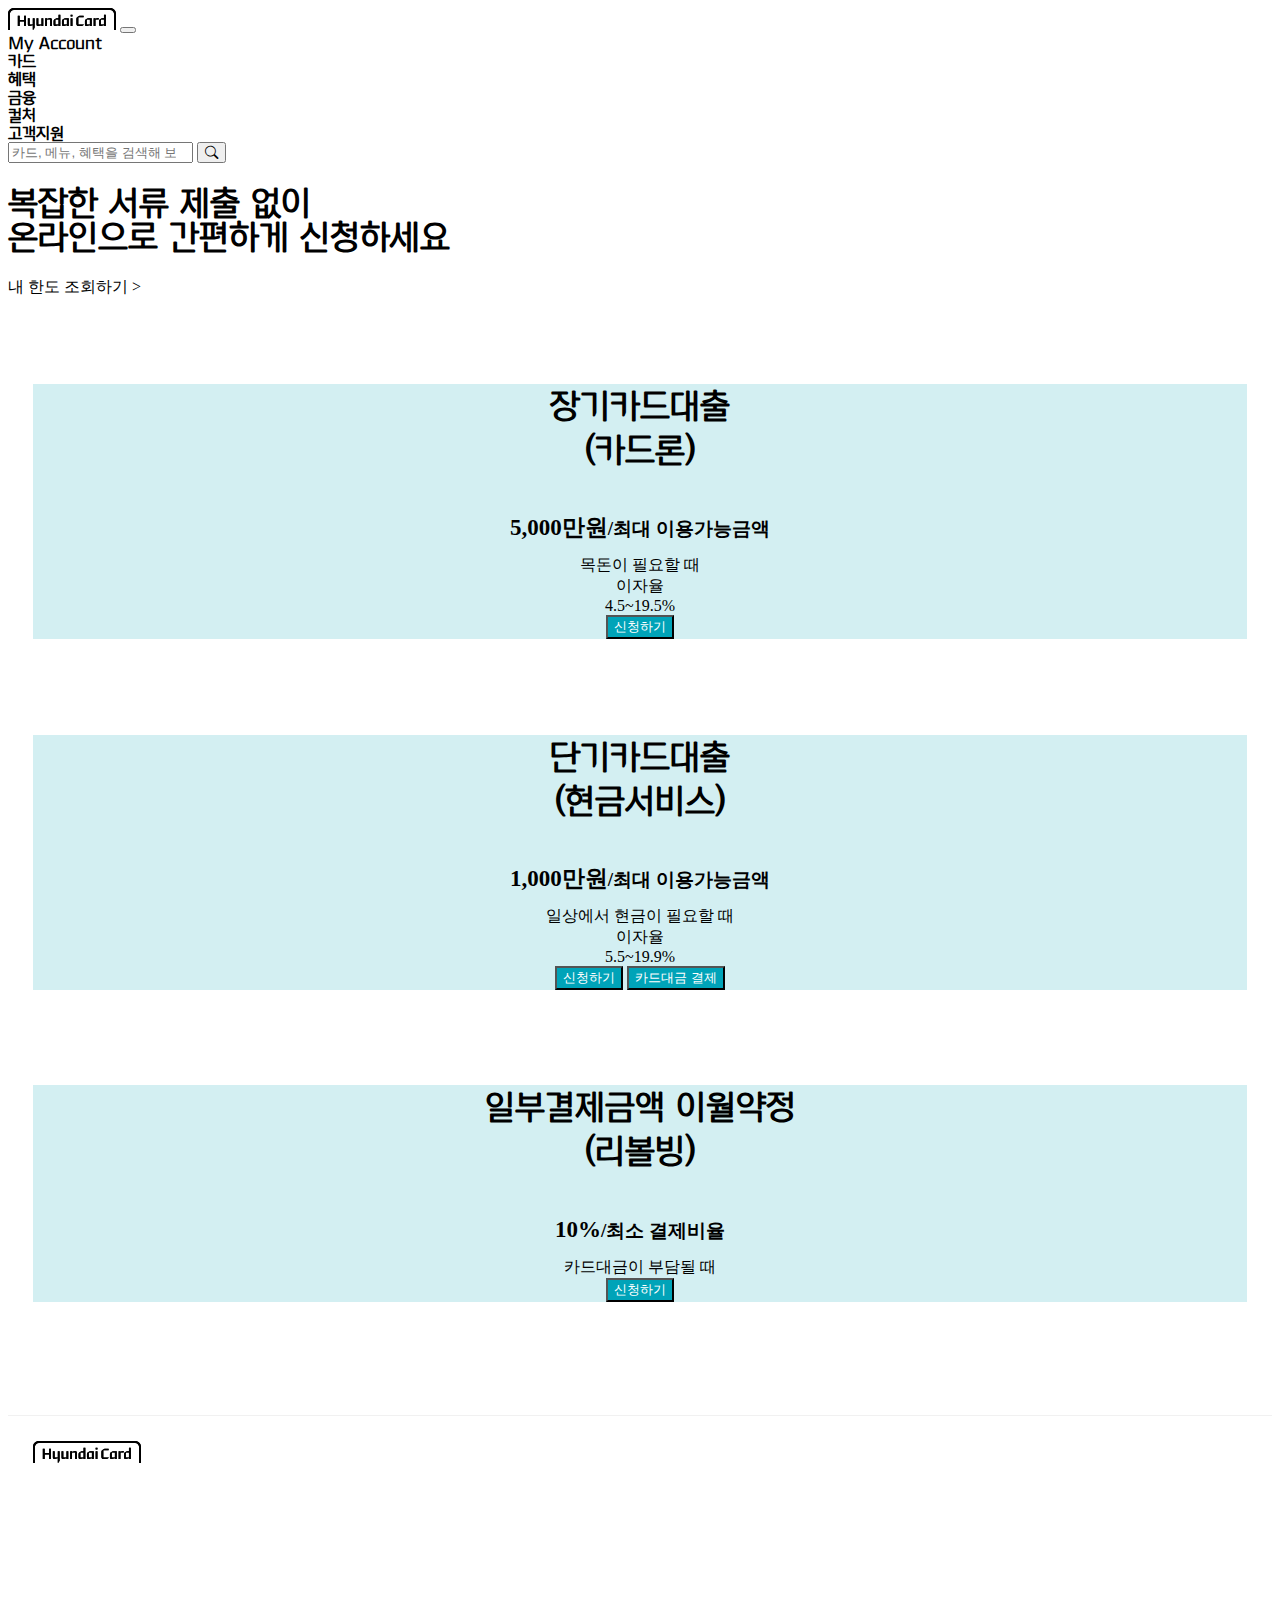
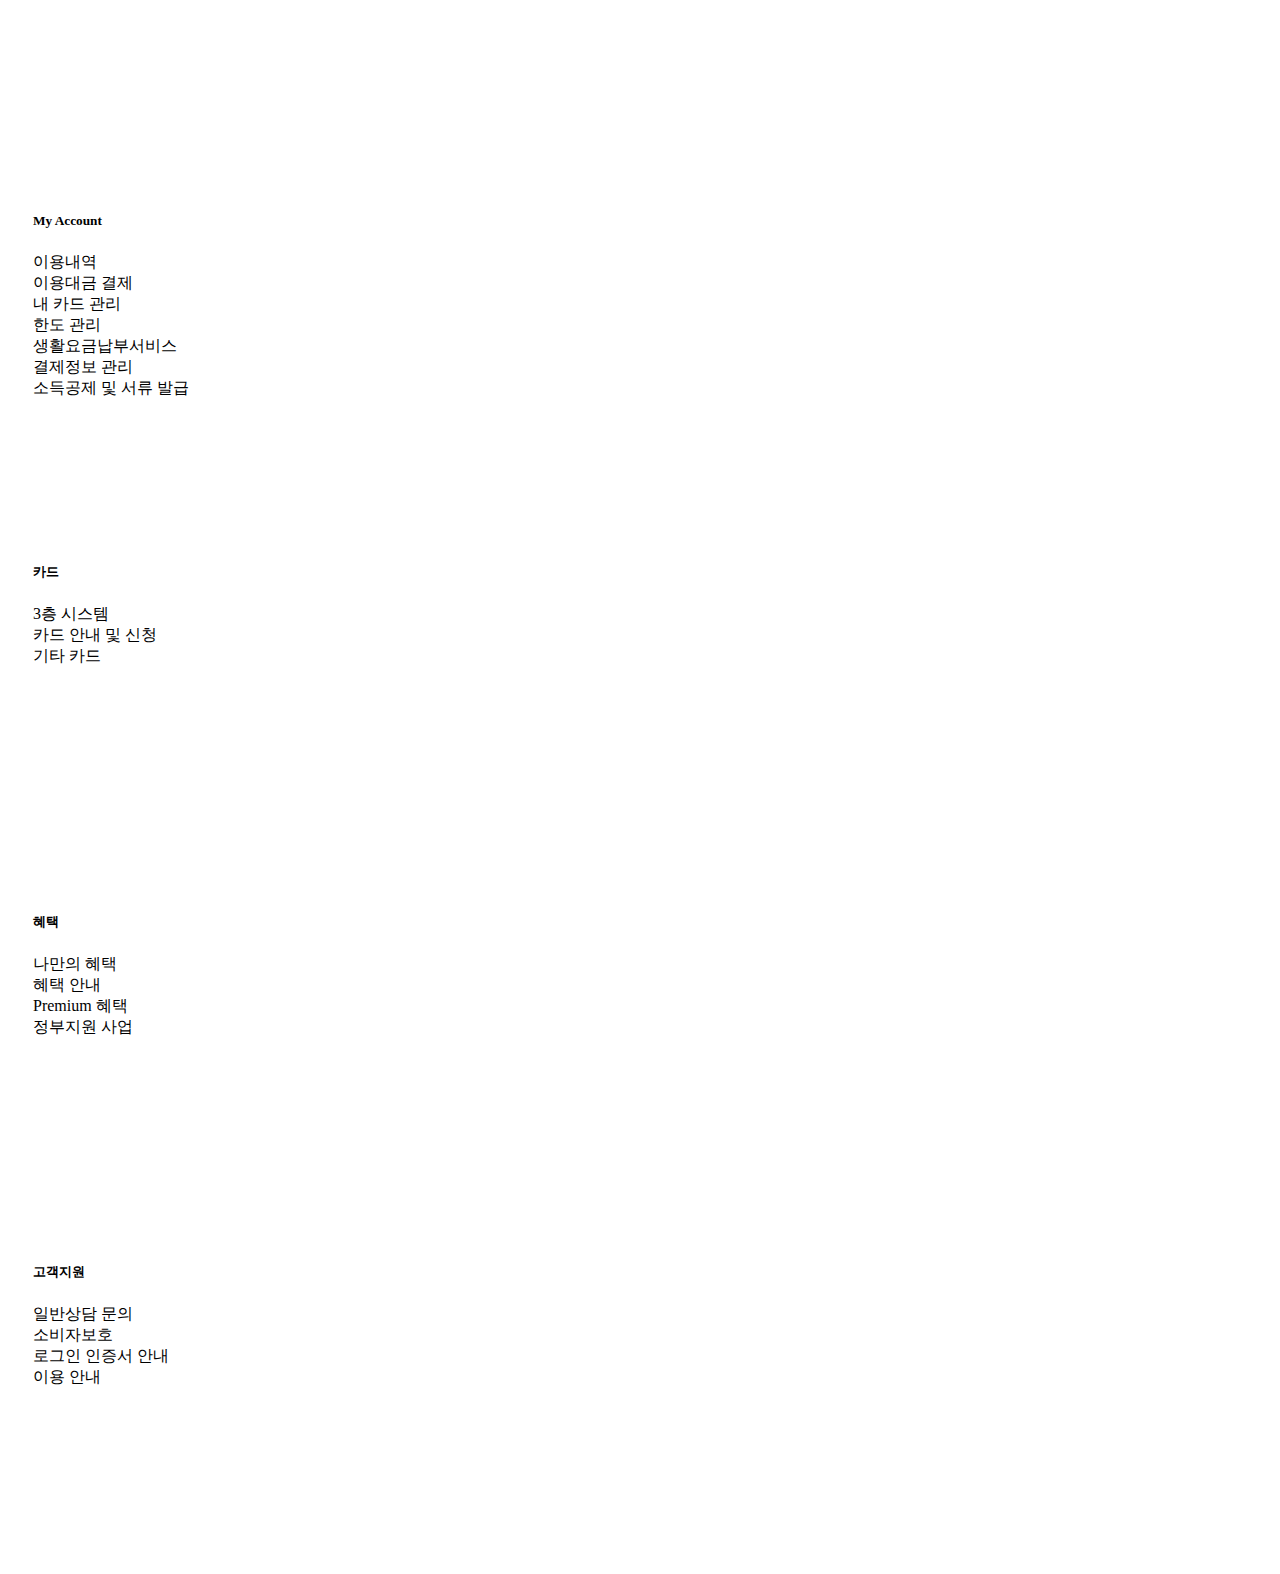
==== fianance.html @ db7c27d6 "subpage-fiannance" ====
<!DOCTYPE html>
<html lang="ko" dir="ltr">

<head>
  <meta charset="utf-8">
  <title></title>
  <link href="https://cdn.jsdelivr.net/npm/bootstrap@5.0.2/dist/css/bootstrap.min.css" rel="stylesheet" integrity="sha384-EVSTQN3/azprG1Anm3QDgpJLIm9Nao0Yz1ztcQTwFspd3yD65VohhpuuCOmLASjC" crossorigin="anonymous">
  <link rel="stylesheet" href="https://cdn.jsdelivr.net/npm/bootstrap-icons@1.8.2/font/bootstrap-icons.css">
  <link rel="stylesheet" href="./css/customize.css">
  <link rel="stylesheet" href="./css/fianance.css">
</head>

<body>
  <!-- header -->
  <header>
    <nav class="navbar navbar-expand-lg navbar-light bg-light">
      <div class="container-fluid">
        <a class="navbar-brand" href="./index.html">
          <img src="./img/logo_hyundaicard.svg">
        </a>
        <button class="navbar-toggler" type="button" data-bs-toggle="collapse" data-bs-target="#navbarNav" aria-controls="navbarNav" aria-expanded="false" aria-label="Toggle navigation">
          <span class="navbar-toggler-icon"></span>
        </button>
        <div class="collapse navbar-collapse" id="navbarNav">
          <ul class="navbar-nav">
            <li class="nav-item">
              <a class="nav-link active" aria-current="page" href="#">My Account</a>
            </li>
            <li class="nav-item">
              <a class="nav-link" href="#">카드</a>
            </li>
            <li class="nav-item">
              <a class="nav-link" href="#">혜택</a>
            </li>
            <li class="nav-item">
              <a class="nav-link" href="#">금융</a>
            </li>
            <li class="nav-item">
              <a class="nav-link" href="#">컬처</a>
            </li>
            <li class="nav-item">
              <a class="nav-link" href="#">고객지원</a>
            </li>
          </ul>
        </div>
        <form class="d-flex">
          <input class="form-control me-2" type="search" placeholder="카드, 메뉴, 혜택을 검색해 보세요" aria-label="Search">
          <button class="btn btn-outline-success" type="submit"><i class="bi bi-search"></i></button>
        </form>
      </div>
    </nav>
  </header>

  <!-- content -->
  <div class="container py-3">
    <div class="pricing-header p-3 pb-md-4 mx-auto text-center">
      <h1 class="display-4 fw-normal">복잡한 서류 제출 없이<br>온라인으로 간편하게 신청하세요</h1>
      <p class="fs-5 text-muted"><a href="#">내 한도 조회하기 ></a></p>
    </div>
    <div class="row row-cols-1 row-cols-md-3 mb-3 text-center">
      <div class="col">
        <div class="card mb-4 rounded-3 shadow-sm">
          <div class="card-header py-3">
            <h4 class="my-0 fw-normal">장기카드대출<br>(카드론)</h4>
          </div>
          <div class="card-body">
            <h1 class="card-title pricing-card-title">5,000만원<small class="text-muted fw-light">/최대 이용가능금액</small></h1>
            <ul class="list-unstyled mt-3 mb-4">
              <li>목돈이 필요할 때</li>
              <li>이자율</li>
              <li>4.5~19.5%</li>
            </ul>
            <button type="button" class="w-100 btn btn-lg">신청하기</button>
          </div>
        </div>
      </div>
      <div class="col">
        <div class="card mb-4 rounded-3 shadow-sm">
          <div class="card-header py-3">
            <h4 class="my-0 fw-normal">단기카드대출<br>(현금서비스)</h4>
          </div>
          <div class="card-body">
            <h1 class="card-title pricing-card-title">1,000만원<small class="text-muted fw-light">/최대 이용가능금액</small></h1>
            <ul class="list-unstyled mt-3 mb-4">
              <li>일상에서 현금이 필요할 때</li>
              <li>이자율</li>
              <li>5.5~19.9%</li>
            </ul>
            <button type="button" class="w-48 btn btn-lg">신청하기</button>
            <button type="button" class="w-48 btn btn-lg">카드대금 결제</button>
          </div>
        </div>
      </div>
      <div class="col">
        <div class="card mb-4 rounded-3 shadow-sm border-primary">
          <div class="card-header py-3">
            <h4 class="my-0 fw-normal">일부결제금액 이월약정<br>(리볼빙)</h4>
          </div>
          <div class="card-body">
            <h1 class="card-title pricing-card-title">10%<small class="text-muted fw-light">/최소 결제비율</small></h1>
            <ul class="list-unstyled mt-3 mb-4">
              <li>카드대금이 부담될 때</li>
            </ul>
            <button type="button" class="w-100 btn btn-lg">신청하기</button>
          </div>
        </div>
      </div>
    </div>
  </div>
  <!-- footer -->
  <footer class="container py-5">
    <div class="row">
      <div class="col col-md">
        <img src="./img/logo_hyundaicard.svg" alt="">
      </div>
      <div class="col col-md">
        <h5>My Account</h5>
        <ul class="list-unstyled text-small">
          <li><a class="text-muted" href="#">이용내역</a></li>
          <li><a class="text-muted" href="#">이용대금 결제</a></li>
          <li><a class="text-muted" href="#">내 카드 관리</a></li>
          <li><a class="text-muted" href="#">한도 관리</a></li>
          <li><a class="text-muted" href="#">생활요금납부서비스</a></li>
          <li><a class="text-muted" href="#">결제정보 관리</a></li>
          <li><a class="text-muted" href="#">소득공제 및 서류 발급</a></li>
        </ul>
      </div>
      <div class="col col-md">
        <h5>카드</h5>
        <ul class="list-unstyled text-small">
          <li><a class="text-muted" href="#">3층 시스템</a></li>
          <li><a class="text-muted" href="#">카드 안내 및 신청</a></li>
          <li><a class="text-muted" href="#">기타 카드</a></li>
        </ul>
      </div>
      <div class="col col-md">
        <h5>혜택</h5>
        <ul class="list-unstyled text-small">
          <li><a class="text-muted" href="#">나만의 혜택</a></li>
          <li><a class="text-muted" href="#">혜택 안내</a></li>
          <li><a class="text-muted" href="#">Premium 혜택</a></li>
          <li><a class="text-muted" href="#">정부지원 사업</a></li>
        </ul>
      </div>
      <div class="col col-md">
        <h5>고객지원</h5>
        <ul class="list-unstyled text-small">
          <li><a class="text-muted" href="#">일반상담 문의</a></li>
          <li><a class="text-muted" href="#">소비자보호</a></li>
          <li><a class="text-muted" href="#">로그인 인증서 안내</a></li>
          <li><a class="text-muted" href="#">이용 안내</a></li>
        </ul>
      </div>
    </div>
  </footer>

</body>

</html>
---- css/customize.css ----
@charset "UTF-8";

@font-face {
  font-family: 'YouandiModernTR';
  src: url('../font/YouandiModernTR.woff') format('woff');
}

* {
  color: #000;
}

a {
  text-decoration: none;
}

ul, li {
  list-style: none;
  padding: 0;
  margin: 0;
}

.container {
  /* border: none; */
}

.col {
  padding: 0;
}
}

/* header */
header .navbar {
  height: 80px;
  font-family: "YouandiModernTR", serif;
  z-index: 300;
}

header .navbar .collapse .navbar-nav .nav-item a {
  font-family: "YouandiModernTR", serif;
  font-weight: bold;
}

/* card area */
.card-img-top {
  width: 100px;
  height: 158px;
}

.container.card {
  padding-top: 65px;
  border: none;
}

.container.card .left-title {
  font-family: "YouandiModernTR", serif;
  font-weight: 700;
  font-size: 48px;
  line-height: 62px;
}

.col .card {
  text-align: center;
  border: none;
}

.col .card img {
  margin: 0 auto;
}

.col .card .card-body .card-title {
  margin-top: 12px;
  font-weight: bold;
  font-size: 16px;
  line-height: 22px;
  color: #000;
}

/* champion brands area */
/* title */
.campion {
  margin-top: 150px;
}

.campion .title-txt {
  text-align: center;
}

.campion .title-txt h1 {
  font-family: "YouandiModernTR", serif;
  font-weight: 700;
  font-size: 48px;
  line-height: 62px;
}

.campion .title-txt p {
  font-size: 20px;
}

/* content */
/* .campion .row {
} */
.campion .row.content {
  /* position: relative; */
  margin-top: 30px;
  height: 500px;
}

.campion .content .img-box {
  height: 500px;
  overflow: hidden;
  background-position: center;
  background-size: cover;
}

.campion .content .img-box1 {
  background-image: url('../img/champion/bg_top_sbhc.png');
}

.campion .content .img-box2 {
  background-image: url('../img/champion/bg_top_msshc.png');
}

.campion .content .img-box img {
  position: absolute;
}

img.campion-logo {
  width: 48px;
  height: 48px;
}

.campion .content .jumbotron {
  padding-left: 20px;
}

.campion .content .jumbotron h1 {
  font-family: "YouandiModernTR", serif;
  font-weight: 600;
  font-size: 45px;
}

.campion .content .jumbotron p {
  font-weight: 700;
  font-size: 17px;
  line-height: 26px;
}

.campion .content .jumbotron p.lead {
  margin-top: 24px;
}

/* btn */
.campion .content a.btn {
  height: 56px;
  padding: 17px 26px;
  margin-top: 14px;
  font-size: 16px;
  line-height: 22px;
  border-radius: 8px;
  color: #fff;
  background: #000;
}

.membership-fee {
  position: relative;
  width: 344px;
  margin-top: 20px;
  padding: 20px;
  border-radius: 24px;
  border: 1px solid #ddd;
}

.membership-fee p.fee {
  background: url('../img/champion/ico_arrowB_forward.png') no-repeat 100% 50%;
  background-size: 24px 24px;
}

.membership-fee ul {
  margin-top: 12px;
  padding-right: 4px;
  font-weight: 700;
  font-size: 16px;
}

.membership-fee ul li {
  display: flex;
  justify-content: space-between;
}

/* event area */
.event-banner {
  margin-top: 150px;
}

.event-banner .row+.row {
  margin-top: 20px;
}

.event-banner .row .title-txt h1 {
  text-align: center;
  font-family: "YouandiModernTR", serif;
  font-weight: 700;
  font-size: 48px;
  line-height: 62px;
}

.event-banner .col {
  padding: 8px;
}

.event-banner .col h2 {
  font-family: "YouandiModernTR", serif;
}

.event-banner .col p {
  color: #5c5c5c;
  font-weight: 500;
}

.evt-1 {
  background: url('../img/event/evnt_vp_costco_1644467687120.png');
  background-position: right;
  background-size: cover;
}

.evt-2 {
  background: url('../img/event/576095_PCImg_C_1584_1644806891376.png');
  background-position: right;
  background-size: cover;
}

.evt-3 {
  background: url('../img/event/evnt_vp_rent_1644483522615_1646022506312_1646038178327.png');
  background-position: right;
  background-size: cover;
}

.evt-4 {
  background: url('../img/event/evnt_vp_casper_1644467607938.png');
  background-position: right;
  background-size: cover;
}

.event-banner h2 {
  font-size: 24px;
  line-height: 32px;
  font-weight: 700;
}

/* footer area */
footer {
  margin-top: 50px;
  border-top: 1px solid #f1f1f1;
}
---- css/fianance.css ----
@charset "UTF-8";
@font-face {
  font-family: 'YouandiModernTR';
  src: url('../font/YouandiModernTR.woff') format('woff');
}

.container .pricing-header h1 {
  font-family: 'YouandiModernTR',serif;
  font-size: 34px;
}

.container .col {
  min-height: 300px;
  padding: 25px;
}
.container .col .card {
  background: #d3eff2;
}

.container .col .card .card-header h4 {
  font-family: 'YouandiModernTR',serif;
  font-size: 34px;
  line-height: 44px;
  font-weight: 600;
}

.container .col .card .card-body  {
  height: 100%;
}

.container .col .card .card-body .card-title {
  font-size: 23px;
}

.container .col .card .card-body button {
  background: #00a3b8;
  color: #fff;
}
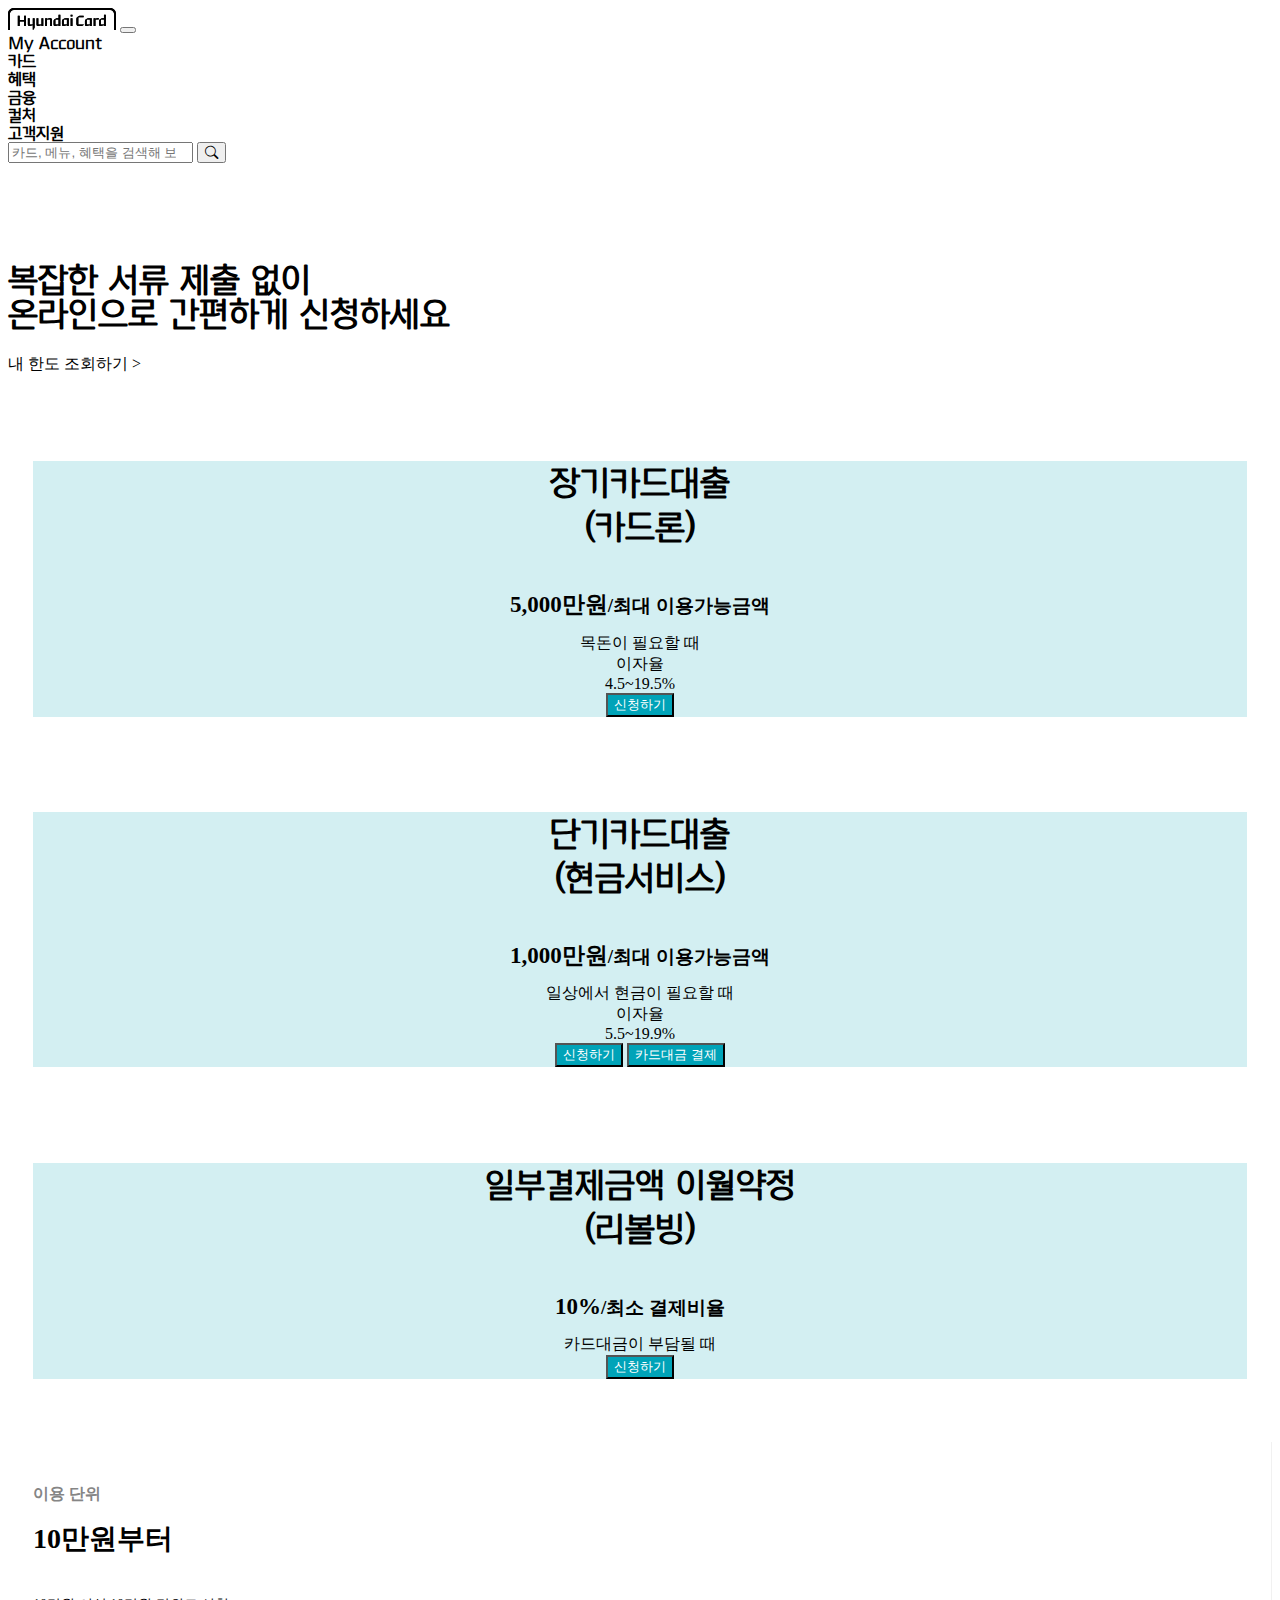
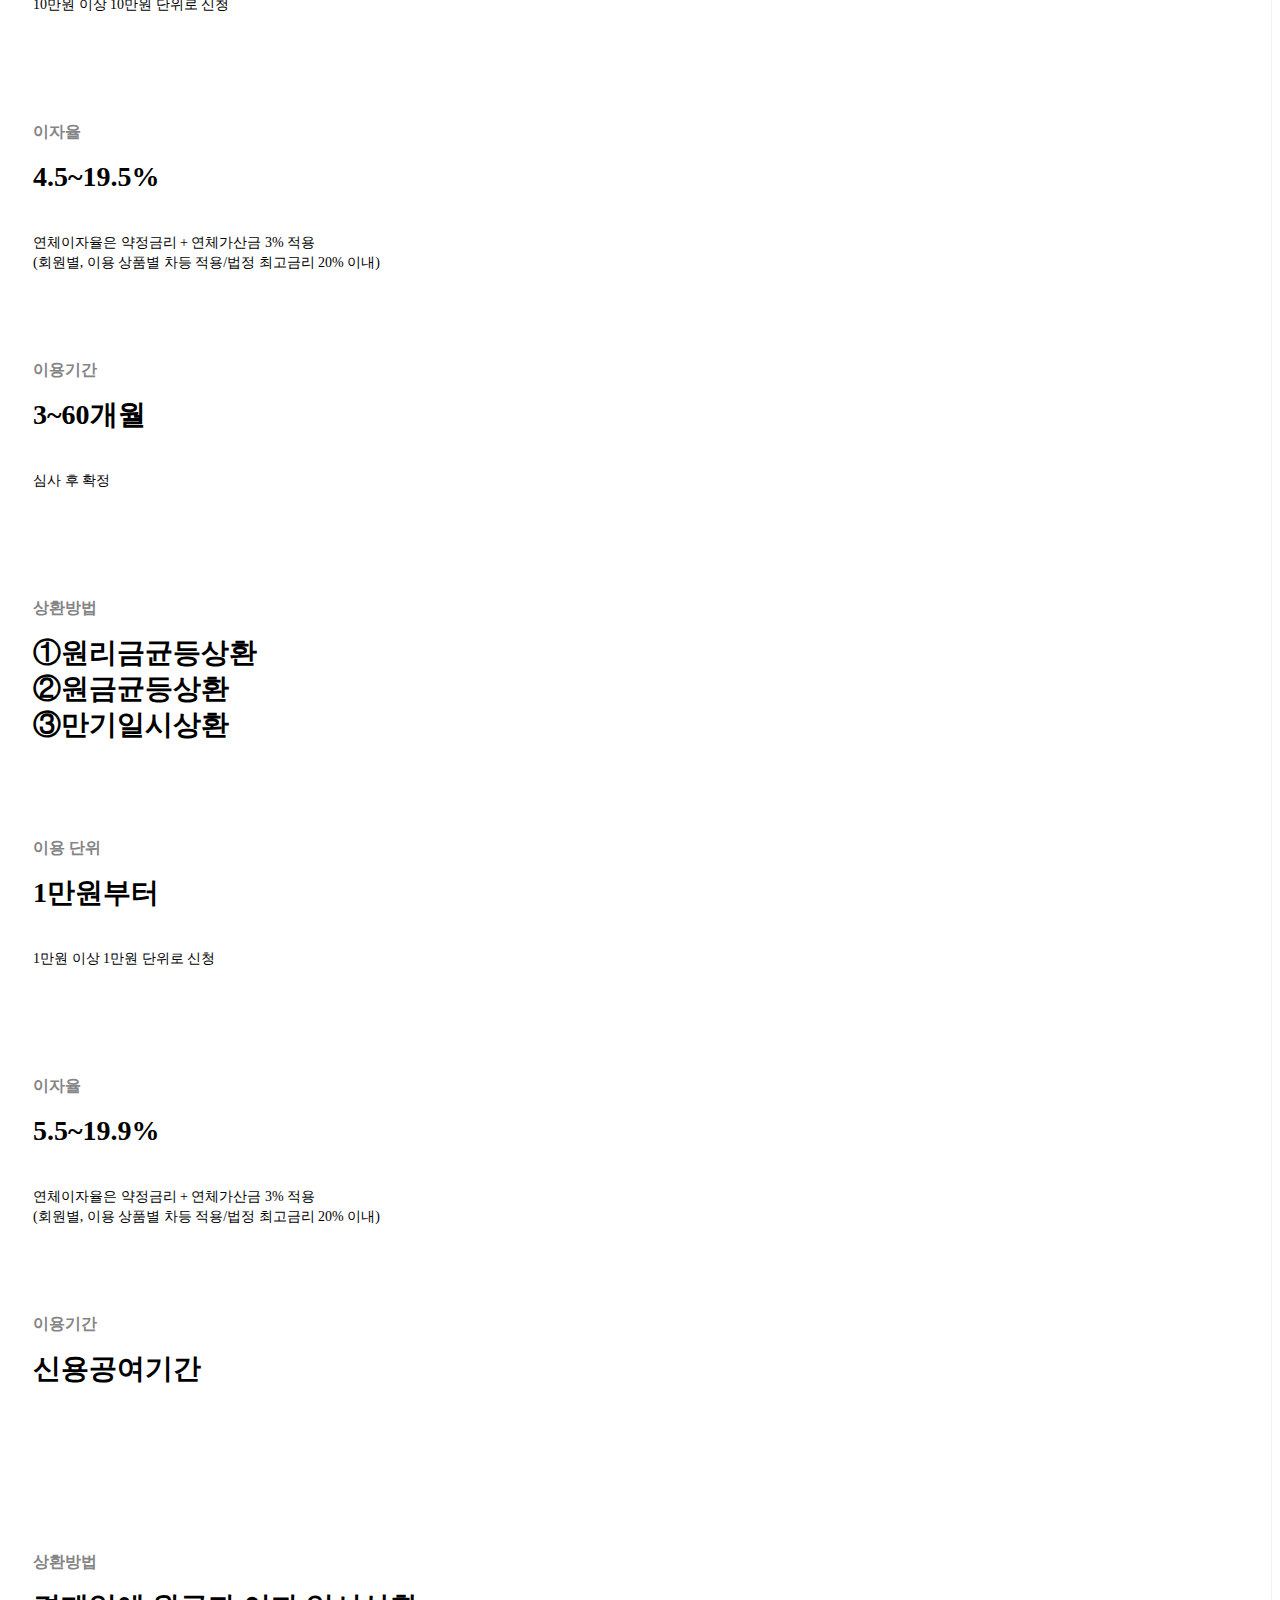
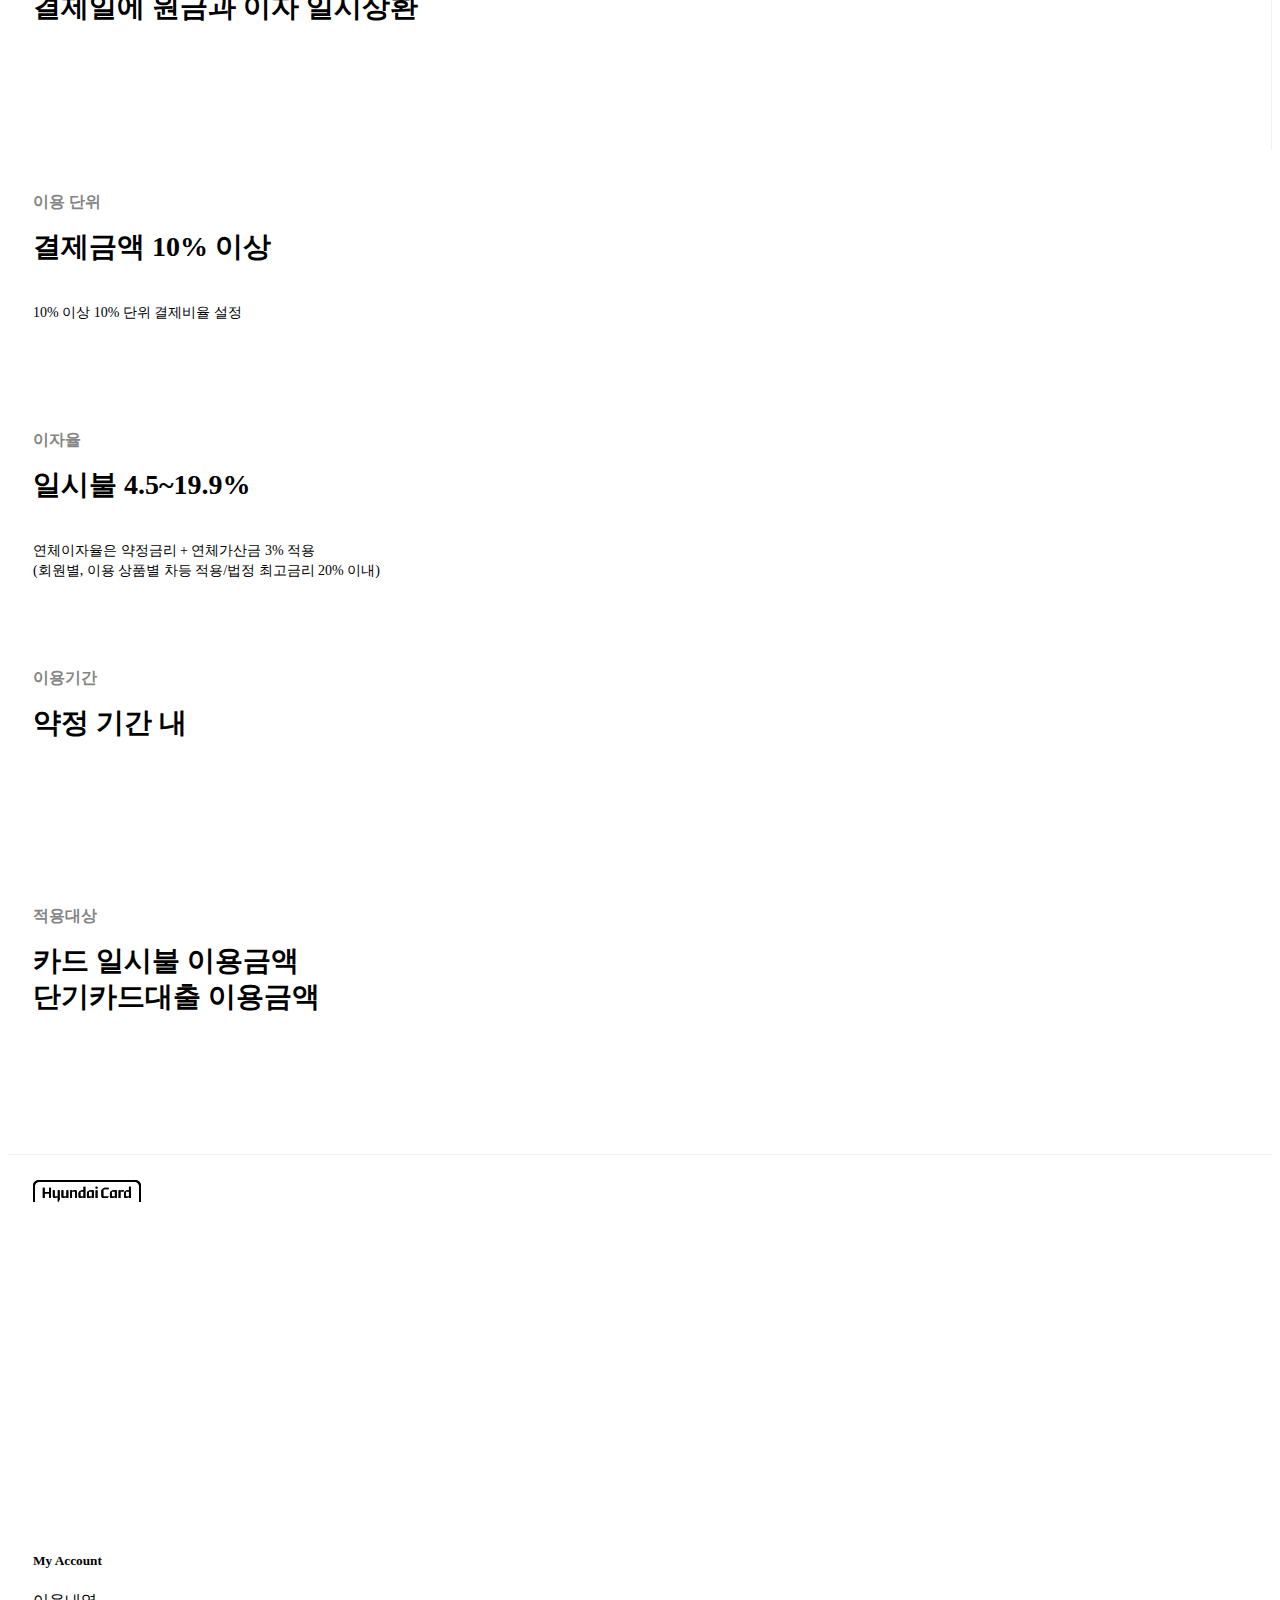
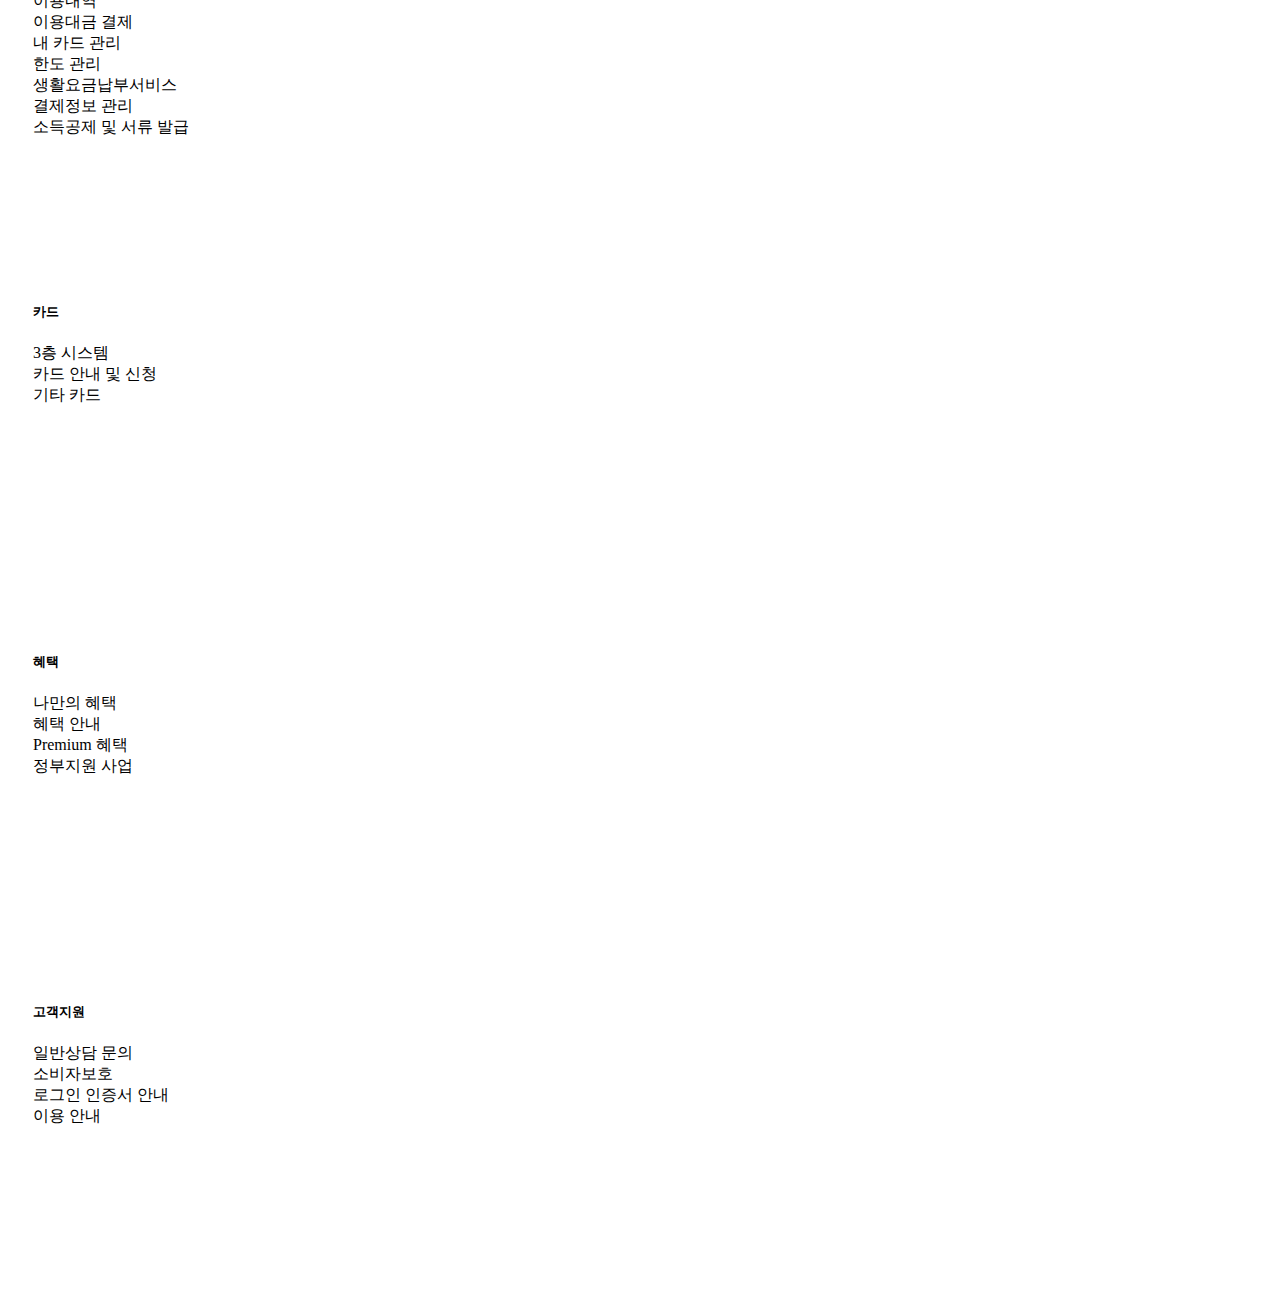
==== commit a5ec3c97: "add" ====
--- a/fianance.html
+++ b/fianance.html
@@ -27,13 +27,13 @@
               <a class="nav-link active" aria-current="page" href="#">My Account</a>
             </li>
             <li class="nav-item">
-              <a class="nav-link" href="#">카드</a>
+              <a class="nav-link" href="card.html">카드</a>
             </li>
             <li class="nav-item">
               <a class="nav-link" href="#">혜택</a>
             </li>
             <li class="nav-item">
-              <a class="nav-link" href="#">금융</a>
+              <a class="nav-link" href="fianance.html">금융</a>
             </li>
             <li class="nav-item">
               <a class="nav-link" href="#">컬처</a>
@@ -54,14 +54,14 @@
   <!-- content -->
   <div class="container py-3">
     <div class="pricing-header p-3 pb-md-4 mx-auto text-center">
-      <h1 class="display-4 fw-normal">복잡한 서류 제출 없이<br>온라인으로 간편하게 신청하세요</h1>
+      <h1 class="display-4 ">복잡한 서류 제출 없이<br>온라인으로 간편하게 신청하세요</h1>
       <p class="fs-5 text-muted"><a href="#">내 한도 조회하기 ></a></p>
     </div>
     <div class="row row-cols-1 row-cols-md-3 mb-3 text-center">
       <div class="col">
         <div class="card mb-4 rounded-3 shadow-sm">
           <div class="card-header py-3">
-            <h4 class="my-0 fw-normal">장기카드대출<br>(카드론)</h4>
+            <h4 class="my-0">장기카드대출<br>(카드론)</h4>
           </div>
           <div class="card-body">
             <h1 class="card-title pricing-card-title">5,000만원<small class="text-muted fw-light">/최대 이용가능금액</small></h1>
@@ -77,7 +77,7 @@
       <div class="col">
         <div class="card mb-4 rounded-3 shadow-sm">
           <div class="card-header py-3">
-            <h4 class="my-0 fw-normal">단기카드대출<br>(현금서비스)</h4>
+            <h4 class="my-0">단기카드대출<br>(현금서비스)</h4>
           </div>
           <div class="card-body">
             <h1 class="card-title pricing-card-title">1,000만원<small class="text-muted fw-light">/최대 이용가능금액</small></h1>
@@ -94,7 +94,7 @@
       <div class="col">
         <div class="card mb-4 rounded-3 shadow-sm border-primary">
           <div class="card-header py-3">
-            <h4 class="my-0 fw-normal">일부결제금액 이월약정<br>(리볼빙)</h4>
+            <h4 class="my-0">일부결제금액 이월약정<br>(리볼빙)</h4>
           </div>
           <div class="card-body">
             <h1 class="card-title pricing-card-title">10%<small class="text-muted fw-light">/최소 결제비율</small></h1>
@@ -104,6 +104,78 @@
             <button type="button" class="w-100 btn btn-lg">신청하기</button>
           </div>
         </div>
+      </div>
+    </div>
+    <div class="row desc">
+      <div class="col col-md">
+        <ul class="list-unstyled text-small">
+          <li>
+            <p class="top-txt">이용 단위</p>
+            <h4>10만원부터</h4>
+            <p>10만원 이상 10만원 단위로 신청</p>
+          </li>
+          <li>
+            <p class="top-txt">이자율</p>
+            <h4>4.5~19.5%</h4>
+            <p>연체이자율은 약정금리 + 연체가산금 3% 적용<br>
+            (회원별, 이용 상품별 차등 적용/법정 최고금리 20% 이내)</p>
+          </li>
+          <li>
+            <p class="top-txt">이용기간<p>
+            <h4>3~60개월</h4>
+            <p>심사 후 확정</p>
+          </li>
+          <li>
+            <p class="top-txt">상환방법<p>
+            <h4>①원리금균등상환<br>②원금균등상환<br>③만기일시상환</h4>
+          </li>
+        </ul>
+      </div>
+      <div class="col col-md">
+        <ul class="list-unstyled text-small">
+          <li>
+            <p class="top-txt">이용 단위</p>
+            <h4>1만원부터</h4>
+            <p>1만원 이상 1만원 단위로 신청</p>
+          </li>
+          <li>
+            <p class="top-txt">이자율</p>
+            <h4>5.5~19.9%</h4>
+            <p>연체이자율은 약정금리 + 연체가산금 3% 적용<br>
+            (회원별, 이용 상품별 차등 적용/법정 최고금리 20% 이내)</p>
+          </li>
+          <li>
+            <p class="top-txt">이용기간<p>
+            <h4>신용공여기간</h4>
+          </li>
+          <li>
+            <p class="top-txt">상환방법<p>
+            <h4>결제일에 원금과 이자 일시상환</h4>
+          </li>
+        </ul>
+      </div>
+      <div class="col col-md">
+        <ul class="list-unstyled text-small">
+          <li>
+            <p class="top-txt">이용 단위</p>
+            <h4>결제금액 10% 이상</h4>
+            <p>10% 이상 10% 단위 결제비율 설정</p>
+          </li>
+          <li>
+            <p class="top-txt">이자율</p>
+            <h4>일시불 4.5~19.9%</h4>
+            <p>연체이자율은 약정금리 + 연체가산금 3% 적용<br>
+            (회원별, 이용 상품별 차등 적용/법정 최고금리 20% 이내)</p>
+          </li>
+          <li>
+            <p class="top-txt">이용기간<p>
+            <h4>약정 기간 내</h4>
+          </li>
+          <li>
+            <p class="top-txt">적용대상<p>
+            <h4>카드 일시불 이용금액<br>단기카드대출 이용금액</h4>
+          </li>
+        </ul>
       </div>
     </div>
   </div>
--- a/css/customize.css
+++ b/css/customize.css
@@ -38,6 +38,11 @@
 header .navbar .collapse .navbar-nav .nav-item a {
   font-family: "YouandiModernTR", serif;
   font-weight: bold;
+}
+
+/*mainbanner area*/
+.carousel.slide .carousel-inner .carousel-item img {
+  object-fit: contain;
 }
 
 /* card area */
--- a/css/fianance.css
+++ b/css/fianance.css
@@ -4,9 +4,13 @@
   src: url('../font/YouandiModernTR.woff') format('woff');
 }
 
+.container .pricing-header {
+  margin-top: 100px;
+}
 .container .pricing-header h1 {
   font-family: 'YouandiModernTR',serif;
   font-size: 34px;
+  font-weight: bold;
 }
 
 .container .col {
@@ -36,3 +40,38 @@
   background: #00a3b8;
   color: #fff;
 }
+
+.row.desc .col {
+  border-right: 1px solid #f1f1f1;
+}
+.row.desc .col:last-child {
+  border: none;
+}
+.row.desc .col ul li {
+  height: 174px;
+  margin-top: 64px;
+}
+.row.desc .col ul li:first-child {
+  margin-top: 0;
+}
+
+.row.desc .col li p.top-txt {
+  font-size: 16px;
+  color: #858585;
+  line-height: 22px;
+  font-weight: 700;
+}
+
+.row.desc .col li h4 {
+  font-size: 28px;
+  line-height: 36px;
+  margin-top: 12px;
+  font-weight: 700;
+}
+
+.row.desc .col li h4 + p {
+  font-size: 14px;
+  font-weight: 500;
+  line-height: 20px;
+  margin-top: 8px;
+}
